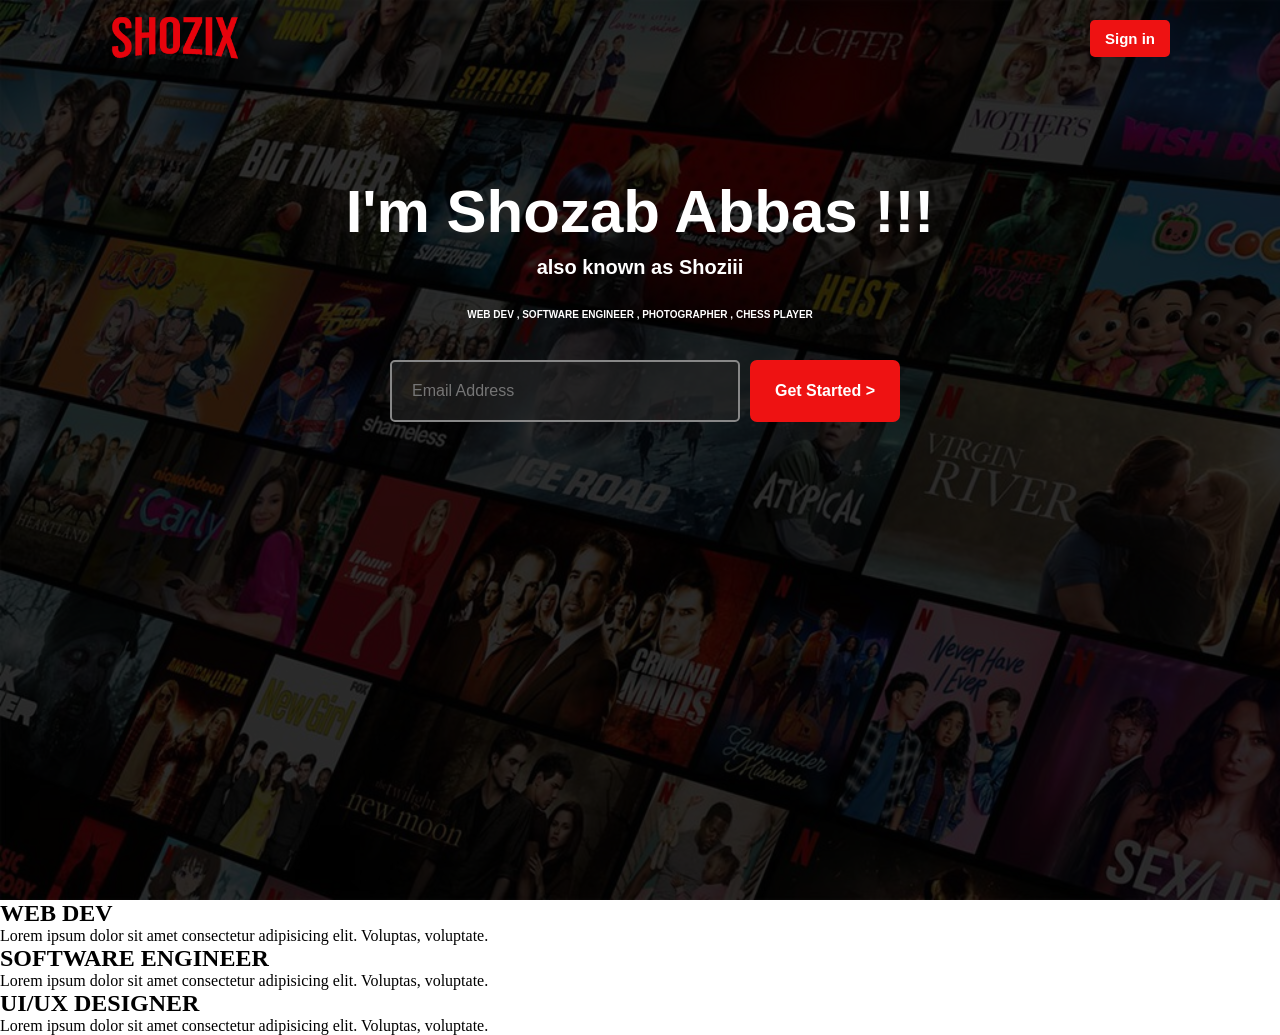
==== index.html @ 26ffb898 "first commit" ====
<!DOCTYPE html>
<html lang="en">
<head>
    <meta charset="UTF-8">
    <meta name="viewport" content="width=device-width, initial-scale=1.0">
    <title>SHOZI DEV</title>
    <link rel="stylesheet" href="style.css">
</head>
<body>

    <div class="hero">
        
    <div class="nav">
        <img src="fontbolt.png" alt="Logo">
        <button>Sign in</button>
    </div>

    <div class="intro">
        <h1>I'm Shozab Abbas !!!</h1>
        <h2>also known as Shoziii</h2>
        <p>WEB DEV , SOFTWARE ENGINEER , PHOTOGRAPHER , CHESS PLAYER</p>
    </div>

    <div class="search">

        <input type="text" placeholder="Email Address">
        <button oneclick="getInput()">Get Started ></button>
        
    </div>


    </div>

    <div class="cards">

            <div class="card">
                <h2>WEB DEV</h2>
                <p>Lorem ipsum dolor sit amet consectetur adipisicing elit. Voluptas, voluptate.</p>
            </div>
    
            <div class="card">
                <h2>SOFTWARE ENGINEER</h2>
                <p>Lorem ipsum dolor sit amet consectetur adipisicing elit. Voluptas, voluptate.</p>
            </div>
    
            <div class="card">
                <h2>UI/UX DESIGNER</h2>
                <p>Lorem ipsum dolor sit amet consectetur adipisicing elit. Voluptas, voluptate.</p>
            </div>

    </div>




    <script src="script.js"></script>
</body>
</html>
---- style.css ----
* {
    margin: 0;
    padding: 0;
    box-sizing: border-box;
}

.hero{

    border: 0px;
    padding: 0px;
    height: 100vh;
    width : 100%;

    background:rgba(0, 0, 0, 0.779);
    background-image : url(bg.jpg);
    background-size: cover;
    background-blend-mode: overlay;

}

.nav {

    padding: 15px 110px;
    display: flex;
    justify-content: space-between;
    align-items: center;   
}

.nav img {
    width: 130px;
}

.nav button {
    padding: 10px 15px;
    background-color: #ee1212;
    color: #fff;
    border: none;
    border-radius: 5px;
    cursor: pointer;
    font-size: 15px;
    font-weight: bold;
}

.intro{

    font-family: 'Arial', sans-serif;
    display: flex;
    flex-direction: column;
    justify-content: center;
    align-items: center;
    text-align: center;
    padding: 100px 0px 0px;
}

.intro h1{
    font-size: 60px;
    margin-bottom: 10px;
    color: #fff;
    padding: 0px;
}

.intro h2{
    padding: 0px;
    font-size: 20px;
    margin-bottom: 30px;
    color: #fff;
}

.intro p{
    font-weight: bold;
    font-size: 10px;
    margin-bottom: 10px;
    color: #fff;
}

.search{
    font-family: 'Arial', sans-serif;
    display: flex;
    justify-content: center;
    align-items: center;
    margin-top: 20px;
}

.search input{
    margin: 10px;
    padding: 20px;
    width: 350px;
    border: none;
    border-radius: 5px;
    font-size: medium;
    background-color: rgba(37, 37, 37, 0.605);
    border: 2px solid #878787;
    color: #fff;
    cursor: #fff;
}

.search button{
    padding: 22px 25px;
    background-color: #ee1212;
    color: #fff;
    border: none;
    border-radius: 7px;
    cursor: pointer;
    font-size: medium;
    font-weight: bold;
}
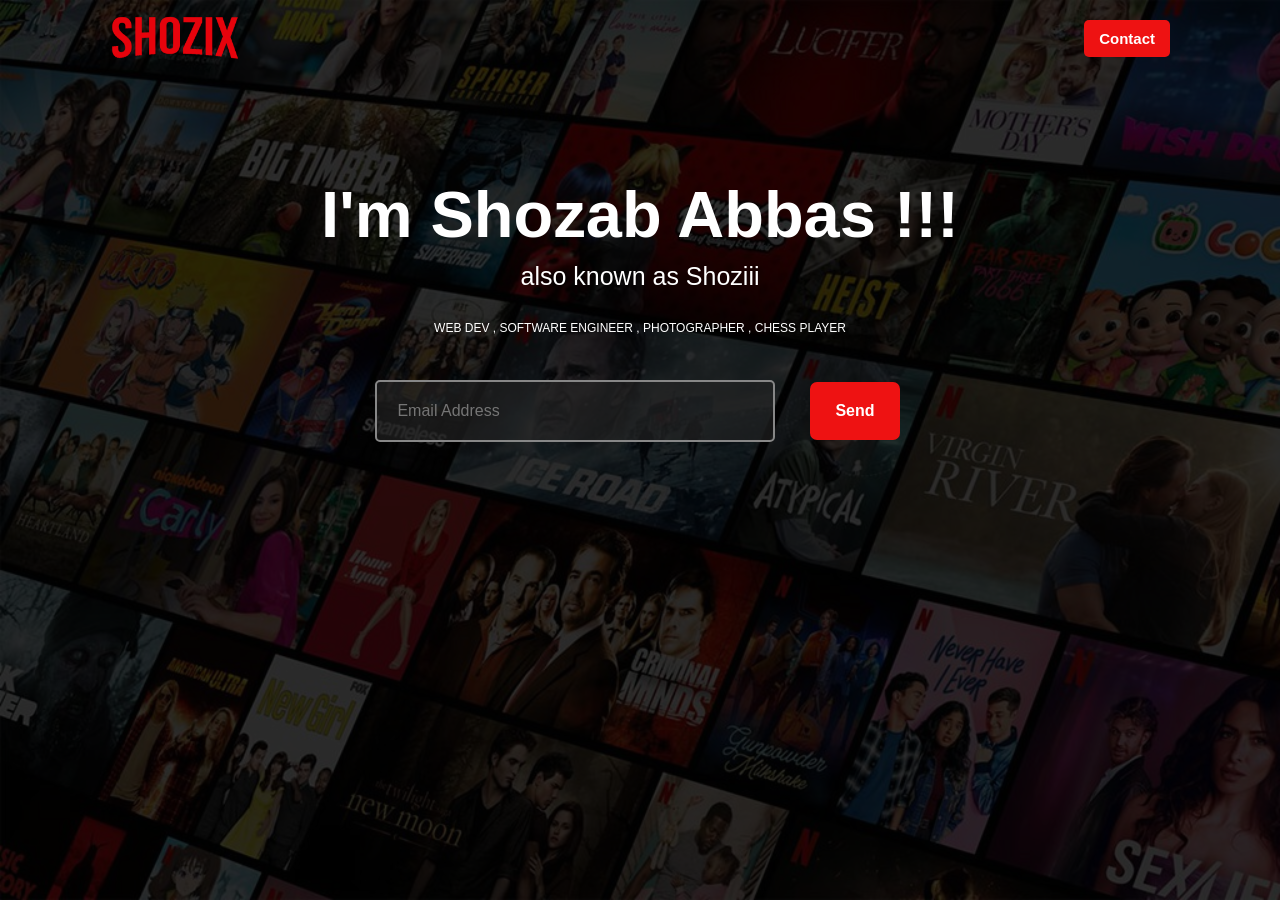
==== commit 4ee4b93f: "final" ====
--- a/index.html
+++ b/index.html
@@ -12,7 +12,7 @@
         
     <div class="nav">
         <img src="fontbolt.png" alt="Logo">
-        <button>Sign in</button>
+        <button onclick="openWP()">Contact</button>
     </div>
 
     <div class="intro">
@@ -23,36 +23,16 @@
 
     <div class="search">
 
-        <input type="text" placeholder="Email Address">
-        <button oneclick="getInput()">Get Started ></button>
+        <input id="type" type="email" placeholder="Email Address">
+        <button onclick="getInput()">Send</button>
         
     </div>
 
 
     </div>
 
-    <div class="cards">
 
-            <div class="card">
-                <h2>WEB DEV</h2>
-                <p>Lorem ipsum dolor sit amet consectetur adipisicing elit. Voluptas, voluptate.</p>
-            </div>
-    
-            <div class="card">
-                <h2>SOFTWARE ENGINEER</h2>
-                <p>Lorem ipsum dolor sit amet consectetur adipisicing elit. Voluptas, voluptate.</p>
-            </div>
-    
-            <div class="card">
-                <h2>UI/UX DESIGNER</h2>
-                <p>Lorem ipsum dolor sit amet consectetur adipisicing elit. Voluptas, voluptate.</p>
-            </div>
+<script src="script.js"></script>
 
-    </div>
-
-
-
-
-    <script src="script.js"></script>
 </body>
 </html>
--- a/style.css
+++ b/style.css
@@ -31,6 +31,8 @@
 }
 
 .nav button {
+
+    margin-left: 50px;
     padding: 10px 15px;
     background-color: #ee1212;
     color: #fff;
@@ -53,22 +55,24 @@
 }
 
 .intro h1{
-    font-size: 60px;
+    font-size: 65px;
     margin-bottom: 10px;
     color: #fff;
     padding: 0px;
+    font-weight: bolder;
 }
 
 .intro h2{
     padding: 0px;
-    font-size: 20px;
+    font-size: 25px;
     margin-bottom: 30px;
     color: #fff;
+    font-weight: lighter;
 }
 
 .intro p{
-    font-weight: bold;
-    font-size: 10px;
+    font-weight: normal;
+    font-size: 12px;
     margin-bottom: 10px;
     color: #fff;
 }
@@ -82,10 +86,10 @@
 }
 
 .search input{
-    margin: 10px;
+    margin: 15px;
     padding: 20px;
-    width: 350px;
-    border: none;
+    width: 400px;
+    border: 1px solid #fff;
     border-radius: 5px;
     font-size: medium;
     background-color: rgba(37, 37, 37, 0.605);
@@ -94,8 +98,10 @@
     cursor: #fff;
 }
 
+
 .search button{
-    padding: 22px 25px;
+    margin : 10px 20px;
+    padding: 20px 25px;
     background-color: #ee1212;
     color: #fff;
     border: none;
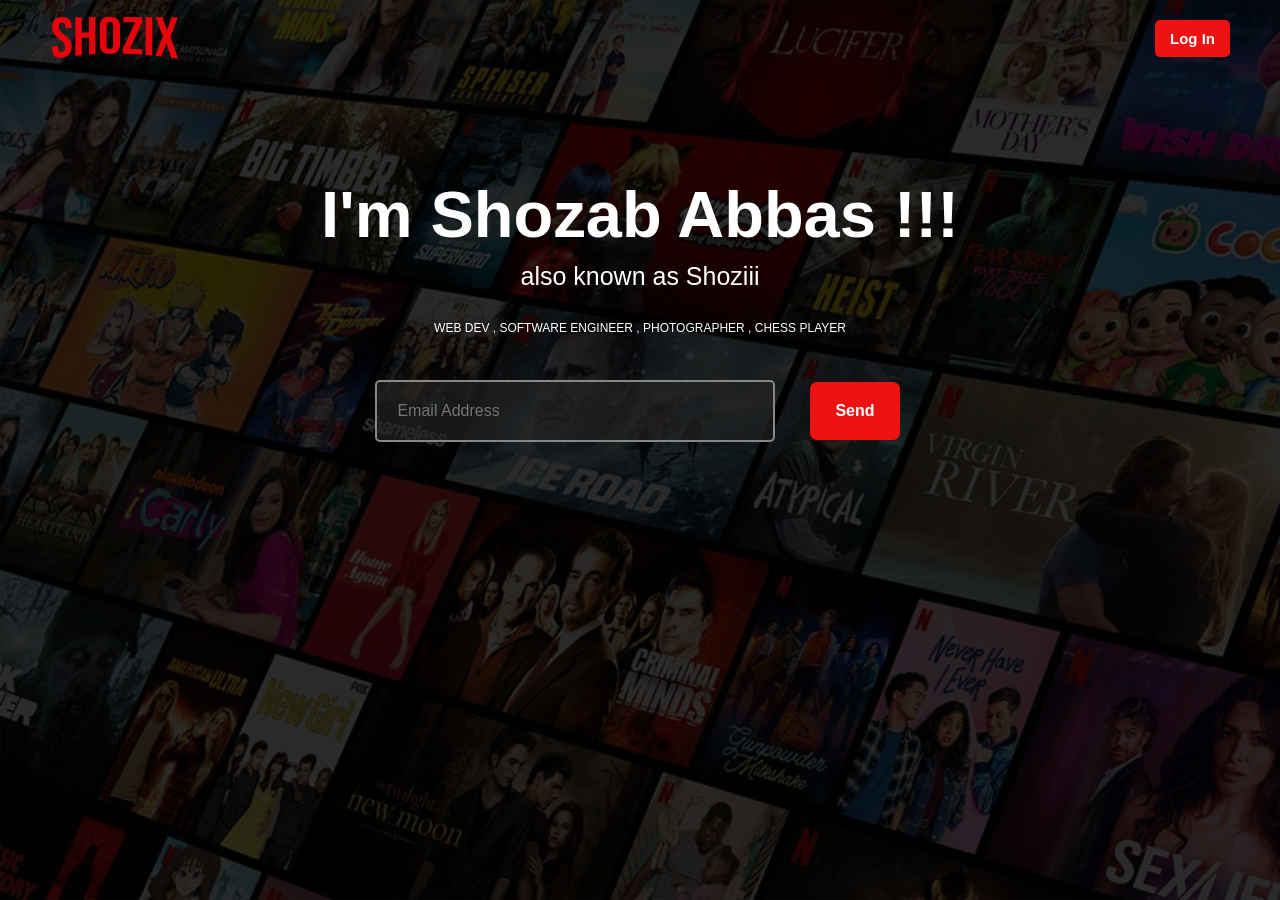
==== commit d206a874: "login/signup added" ====
--- a/index.html
+++ b/index.html
@@ -12,7 +12,7 @@
         
     <div class="nav">
         <img src="fontbolt.png" alt="Logo">
-        <button onclick="openWP()">Contact</button>
+        <button ><a href="login.html">Log In</a></button>
     </div>
 
     <div class="intro">
--- a/style.css
+++ b/style.css
@@ -20,7 +20,7 @@
 
 .nav {
 
-    padding: 15px 110px;
+    padding: 15px 50px;
     display: flex;
     justify-content: space-between;
     align-items: center;   
@@ -41,6 +41,11 @@
     cursor: pointer;
     font-size: 15px;
     font-weight: bold;
+}
+
+.nav a{
+    color: #fff;
+    text-decoration: none;
 }
 
 .intro{
@@ -109,4 +114,96 @@
     cursor: pointer;
     font-size: medium;
     font-weight: bold;
+}
+
+.bg{
+    height: 100%;
+    border: 0px;
+    padding: 0px;
+    height: 100vh;
+    width : 100%;
+
+    background:rgba(0, 0, 0, 0.779);
+    background-image : url(bg.jpg);
+    background-size: cover;
+    background-blend-mode: overlay;
+}
+
+.formlogo{
+    display: flex;
+    justify-content: center;
+    align-items: center;
+    padding: 50px;
+}
+
+.formlogo img{
+
+    width: 150px;
+}
+
+.form{
+    display: flex;
+    justify-content: center;
+    align-items: top;
+    background-color: #bab4b493;
+    width: 200px;
+    height: 500px;
+    margin: 0px auto;
+    padding: 50px 200px;
+    border: none;
+    box-shadow: #000000 0px 5px 15px;
+    border-radius: 10px;
+}
+
+.content{
+    display: flex;
+    flex-direction: column;
+    align-items: center;
+}
+
+.content h1{
+    font-size: 40px;
+    margin-bottom: 20px;
+    color: #ffffff;
+    font-family: Arial, Helvetica, sans-serif;
+    font-weight: bolder;
+}
+.content input{
+    margin: 10px 50px;
+    padding: 20px;
+    width: 300px;
+    background-color: #e0dcdc64;
+    border: 1px solid #00000049;
+    border-radius: 5px;
+    font-size: medium;
+}
+
+.content input::placeholder{
+    color: #ffffff;
+    font-weight: normal;
+}
+
+.content button{
+    margin : 15px 50px;
+    padding: 20px;
+    width: 300px;
+    background-color: #ff0000;
+    color: #fff;
+    border: none;
+    border-radius: 10px;
+    cursor: pointer;
+    font-size: medium;
+    font-weight: bold;
+}
+
+.content p{
+    font-family: Arial, Helvetica, sans-serif;
+    font-size: 12px;
+    color: #fdf5f5;
+    font-weight: normal;
+}
+.content p a{
+    color: #029aff;
+    text-decoration: none;
+    font-weight: normal;
 }
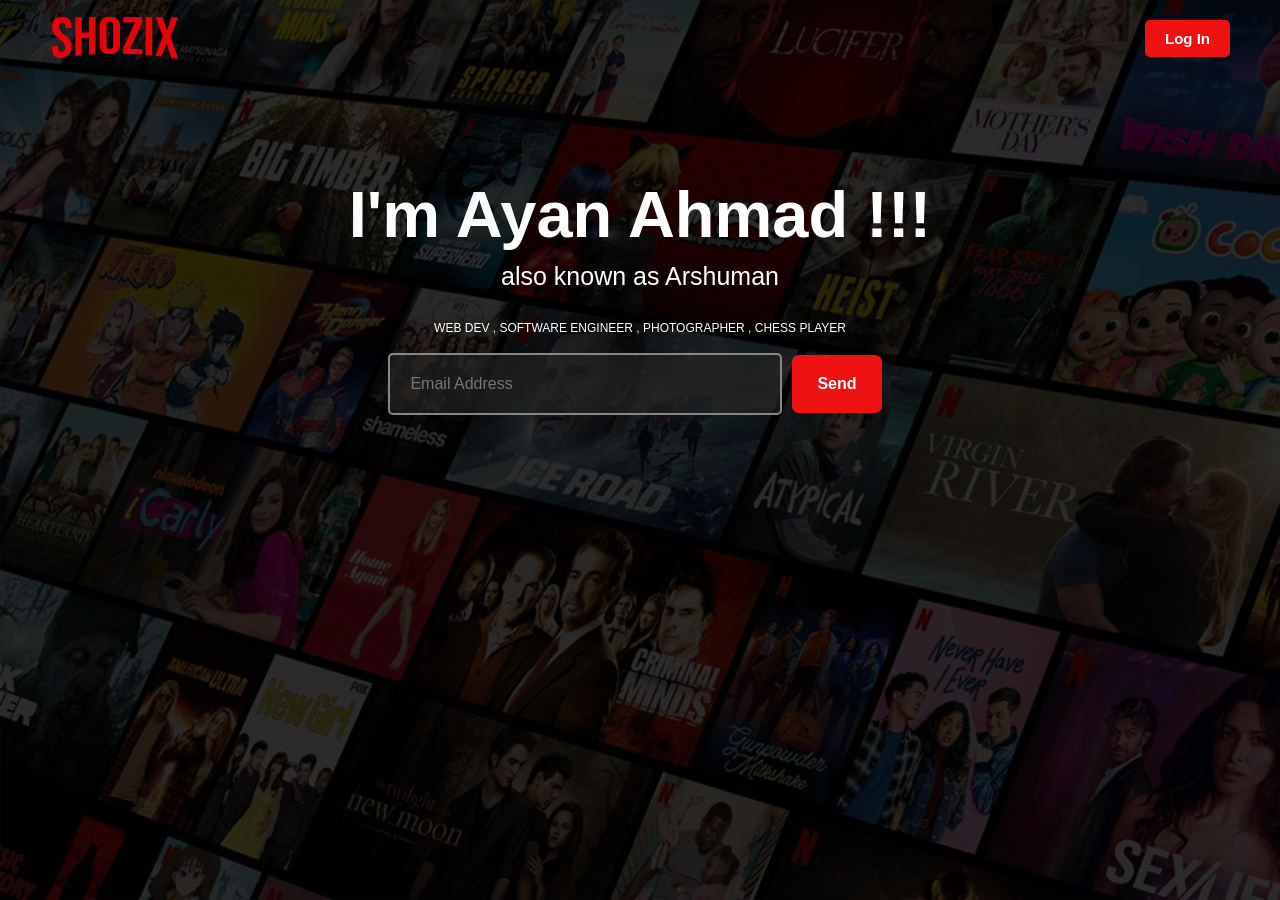
==== commit 2fd182ed: "Update title and introduction in index.html" ====
--- a/index.html
+++ b/index.html
@@ -3,7 +3,7 @@
 <head>
     <meta charset="UTF-8">
     <meta name="viewport" content="width=device-width, initial-scale=1.0">
-    <title>SHOZI DEV</title>
+    <title>home</title>
     <link rel="stylesheet" href="style.css">
 </head>
 <body>
@@ -16,8 +16,8 @@
     </div>
 
     <div class="intro">
-        <h1>I'm Shozab Abbas !!!</h1>
-        <h2>also known as Shoziii</h2>
+        <h1>I'm Ayan Ahmad !!!</h1>
+        <h2>also known as Arshuman</h2>
         <p>WEB DEV , SOFTWARE ENGINEER , PHOTOGRAPHER , CHESS PLAYER</p>
     </div>
 
@@ -35,4 +35,4 @@
 <script src="script.js"></script>
 
 </body>
-</html>+</html>
--- a/style.css
+++ b/style.css
@@ -1,16 +1,13 @@
+@media screen and (min-width: 350px) {
 * {
     margin: 0;
     padding: 0;
-    box-sizing: border-box;
 }
 
 .hero{
 
-    border: 0px;
-    padding: 0px;
     height: 100vh;
-    width : 100%;
-
+    width : auto;
     background:rgba(0, 0, 0, 0.779);
     background-image : url(bg.jpg);
     background-size: cover;
@@ -32,8 +29,8 @@
 
 .nav button {
 
-    margin-left: 50px;
-    padding: 10px 15px;
+    margin-left: 30px;
+    padding: 10px 20px;
     background-color: #ee1212;
     color: #fff;
     border: none;
@@ -87,14 +84,11 @@
     display: flex;
     justify-content: center;
     align-items: center;
-    margin-top: 20px;
 }
 
 .search input{
-    margin: 15px;
-    padding: 20px;
-    width: 400px;
-    border: 1px solid #fff;
+    padding: 20px;
+    width: 350px;
     border-radius: 5px;
     font-size: medium;
     background-color: rgba(37, 37, 37, 0.605);
@@ -105,7 +99,7 @@
 
 
 .search button{
-    margin : 10px 20px;
+    margin : 10px;
     padding: 20px 25px;
     background-color: #ee1212;
     color: #fff;
@@ -116,19 +110,6 @@
     font-weight: bold;
 }
 
-.bg{
-    height: 100%;
-    border: 0px;
-    padding: 0px;
-    height: 100vh;
-    width : 100%;
-
-    background:rgba(0, 0, 0, 0.779);
-    background-image : url(bg.jpg);
-    background-size: cover;
-    background-blend-mode: overlay;
-}
-
 .formlogo{
     display: flex;
     justify-content: center;
@@ -146,10 +127,10 @@
     justify-content: center;
     align-items: top;
     background-color: #bab4b493;
-    width: 200px;
-    height: 500px;
+    width: 250px;
+    height: 400px;
     margin: 0px auto;
-    padding: 50px 200px;
+    padding: 50px 50px;
     border: none;
     box-shadow: #000000 0px 5px 15px;
     border-radius: 10px;
@@ -169,9 +150,9 @@
     font-weight: bolder;
 }
 .content input{
-    margin: 10px 50px;
-    padding: 20px;
-    width: 300px;
+    margin: 10px 10px;
+    padding: 20px;
+    width: 250px;
     background-color: #e0dcdc64;
     border: 1px solid #00000049;
     border-radius: 5px;
@@ -186,7 +167,7 @@
 .content button{
     margin : 15px 50px;
     padding: 20px;
-    width: 300px;
+    width: 200px;
     background-color: #ff0000;
     color: #fff;
     border: none;
@@ -206,4 +187,40 @@
     color: #029aff;
     text-decoration: none;
     font-weight: normal;
+}
+}
+
+@media screen and (max-width: 350px) {
+    body{
+        display: none;
+    }
+
+@keyframes fadeIn{
+    0% {
+        opacity: 0;
+    }
+    50% {
+        opacity: 1;
+    }
+    100% {
+        opacity: 0;
+    }
+}
+
+html::before{
+    
+    height: 100vh;
+    align-items: center;
+    background: #34b5ff;
+    content: "Please use a device with a larger screen to access this website.";
+    display: flex;
+    text-align: center;
+    animation: fadeIn 2s infinite ease-in-out;
+    padding: 20px;
+    font-size: 25px;
+    font-weight: bolder;
+    font-family: Arial, Helvetica, sans-serif;
+    color: #ee0000;
+    }
+    
 }
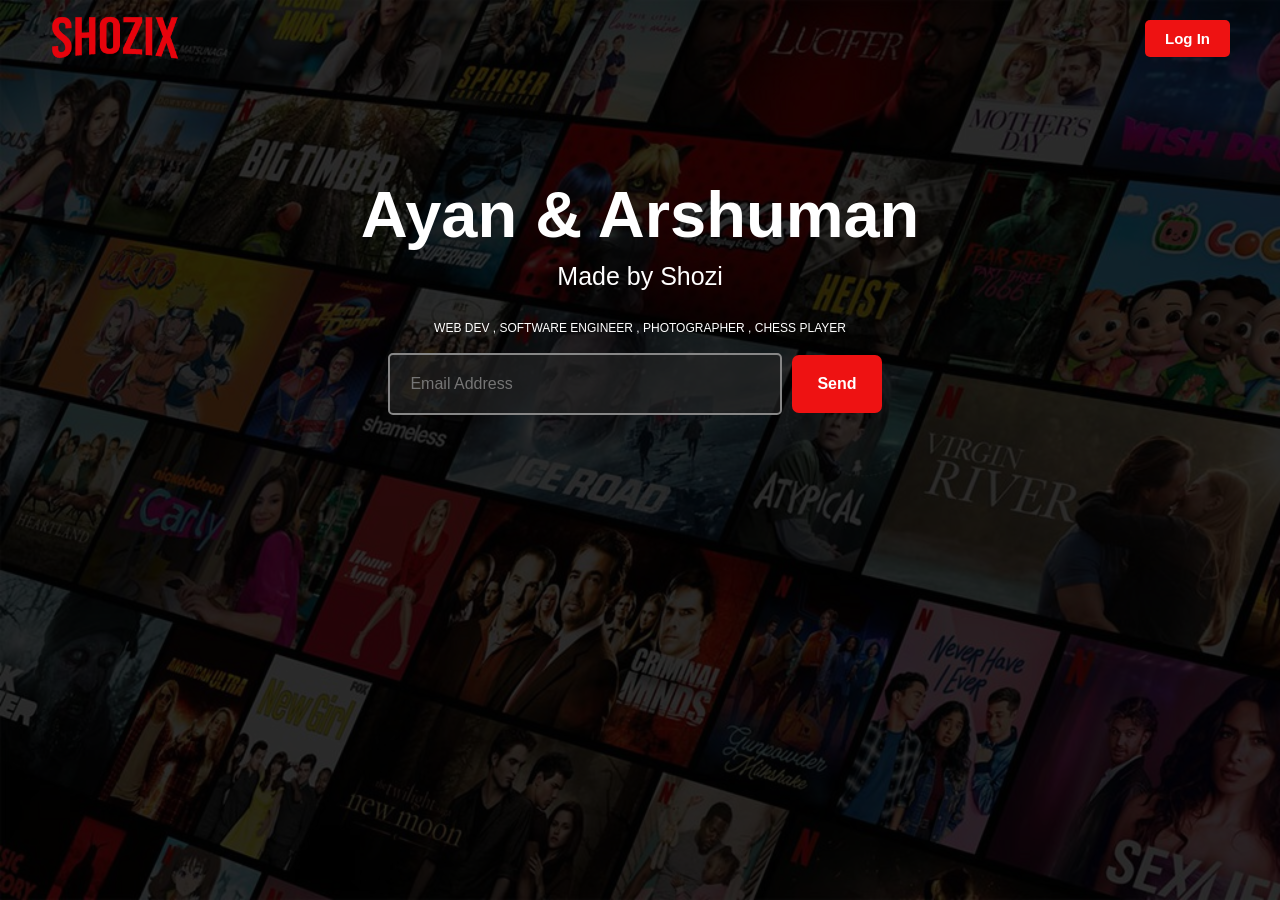
==== commit 3ea8809e: "Update header names and add creator credit" ====
--- a/index.html
+++ b/index.html
@@ -16,8 +16,8 @@
     </div>
 
     <div class="intro">
-        <h1>I'm Ayan Ahmad !!!</h1>
-        <h2>also known as Arshuman</h2>
+        <h1>Ayan & Arshuman</h1>
+        <h2>Made by Shozi</h2>
         <p>WEB DEV , SOFTWARE ENGINEER , PHOTOGRAPHER , CHESS PLAYER</p>
     </div>
 
